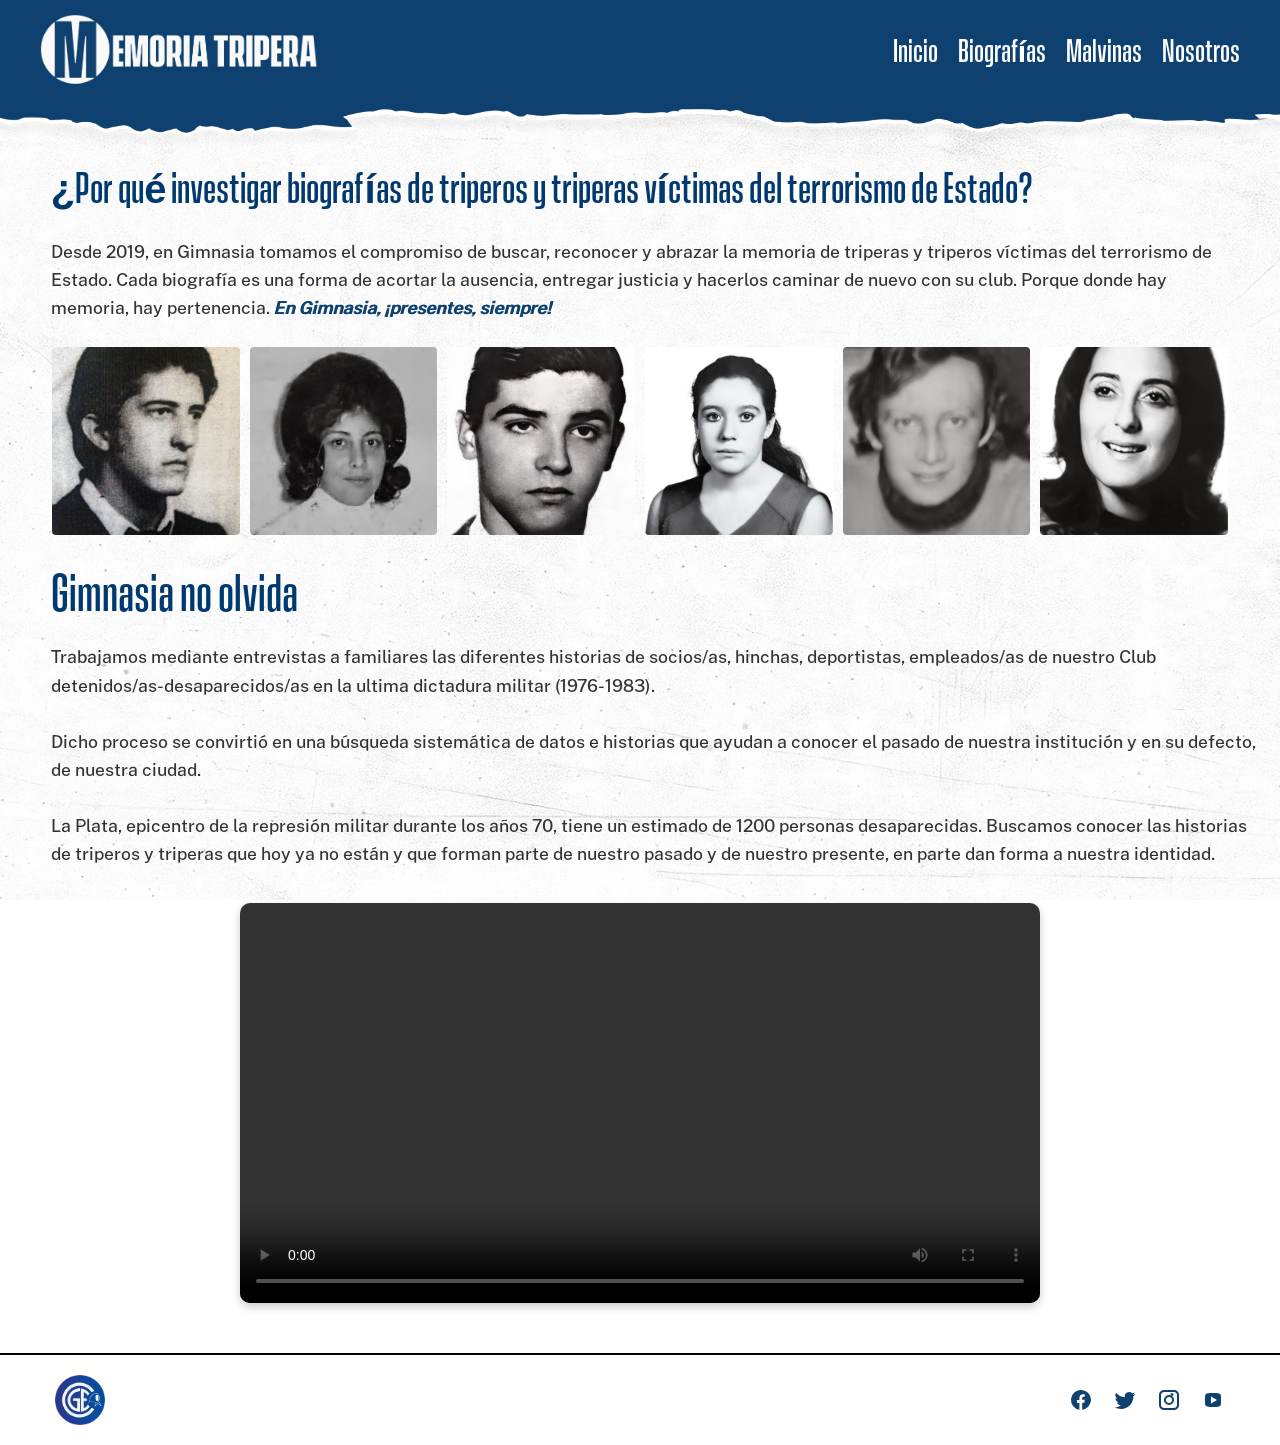
==== index.html @ a1e3c277 "index + css index actualizado" ====
<!DOCTYPE html>
<html lang="es">
        <head>
                <meta charset="UTF-8" />
                <meta name="viewport"
                        content="width=device-width, initial-scale=1.0" />
                <title>Memoria Tripera</title>
                <link rel="stylesheet" href="styles.css" />
                <link
                        href="https://fonts.googleapis.com/css2?family=Public+Sans:wght@700&display=swap"
                        rel="stylesheet">
        </head>
        <body>
                <header class="encabezado">
                        <div class="contenido-header">
                                <div class="logo">
                                        <img src="recursos\logo2.png" alt="Logo">
                                </div>
                                <nav class="navbar">
                                        <ul>
                                                <li><a
                                                                href="index.html">Inicio</a></li>
                                                <li><a
                                                                href="biografias.html">Biografías</a></li>
                                                <li><a
                                                                href="notas.html">Malvinas</a></li>
                                                <li><a
                                                                href="nosotros.html">Nosotros</a></li>
                                        </ul>
                                </nav>

                        </header>

                        <div class="imagen-rasgada">
                                <img src="recursos\Header.png" alt="Efecto rasgado">
                        </div>

                        <main>

                                <section class="contenido">
                                        <h2 class="titulo-intro">¿Por qué investigar biografías de triperos y triperas víctimas del terrorismo de Estado?</h2>
                                        <p class="texto-intro">
                                                Desde 2019, en Gimnasia tomamos
                                                el compromiso de buscar,
                                                reconocer y abrazar la memoria
                                                de triperas y triperos
                                                víctimas del terrorismo de
                                                Estado. Cada biografía es una
                                                forma de acortar la ausencia,
                                                entregar justicia y
                                                hacerlos caminar de nuevo con su
                                                club. Porque donde hay
                                                memoria, hay pertenencia.
                                                <span style="
  font-weight: 900;
  font-style: italic;
  color: #0F4170;
  text-shadow: 0.5px 0 #0F4170, -0.5px 0 #0F4170;
">
                                                        En Gimnasia, ¡presentes,
                                                        siempre!
                                                </span>

                                        </p>

                                        <div class="galeria">
                                                <a
                                                        href="Alaye Dematti Carlos Esteban.html"><img
                                                                src="fotos/1) Alaye Dematti, Carlos Esteban.jpg"
                                                                alt="Juan Pérez" /></a>
                                                <a
                                                        href="biografias.html"><img
                                                                src="fotos/19) Loyola González de Paz, Luisa Mabel.jpg"
                                                                alt="María Gómez" /></a>
                                                <a
                                                        href="biografias.html"><img
                                                                src="fotos/3) Attademo, Abigail Armando.jpeg"
                                                                alt="María Gómez" /></a>
                                                <a
                                                        href="biografias.html"><img
                                                                src="fotos/9) Del Buono Alba, Rosa Estela.jpg"
                                                                alt="María Gómez" /></a>
                                                <a
                                                        href="biografias.html"><img
                                                                src="fotos/5) Brawerman-Zeff,-Alfredo-Oscar.jpg"
                                                                alt="María Gómez" /></a>
                                                <a
                                                        href="biografias.html"><img
                                                                src="fotos/16) Guzner Lorenzo, Ana María.jpg"
                                                                alt="María Gómez" /></a>
                                                

                                        </div>
                                </section>
                        </main>

                        

                                 <h2 class="titulo2-intro">Gimnasia no olvida</h2>
                                 <p class="texto2-intro">
                                                Trabajamos mediante entrevistas a familiares las diferentes historias de socios/as, hinchas, deportistas, empleados/as de nuestro Club detenidos/as-desaparecidos/as en la ultima dictadura militar (1976-1983). <br> <br>

Dicho proceso se convirtió en una búsqueda sistemática de datos e historias que ayudan a conocer el pasado de nuestra institución y en su defecto, de nuestra ciudad. <br> <br>

La Plata, epicentro de la represión militar durante los años 70, tiene un estimado de 1200 personas desaparecidas. Buscamos conocer las historias de triperos y triperas que hoy ya no están y que forman parte de nuestro pasado y de nuestro presente, en parte dan forma a nuestra identidad.

                                        </p>

                                      <section class="playlist-section">
  <video width="100%" height="auto" controls>
  <source src="mes-de-la-memoria--2018---club-de-gimnasia-y-esgrima-la-plata.mp4" type="video/mp4">
  Tu navegador no soporta el video HTML5. Podés verlo <a href="videos/video_memoria.mp4">acá</a>.
</video>




                        <footer>
                                <div class="footer-line"></div>
                                <div class="footer-content">
                                        <img src="recursos\ddhh.png" alt="Logo"
                                                class="footer-logo" />
                                        <div class="social-icons">
                                                <a href="#"
                                                        aria-label="Facebook"
                                                        class="icon facebook"
                                                        target="_blank"
                                                        rel="noopener noreferrer">
                                                        <svg
                                                                xmlns="http://www.w3.org/2000/svg"
                                                                viewBox="0 0 24 24"
                                                                fill="#0F4170"
                                                                width="24"
                                                                height="24">
                                                                <path
                                                                        d="M22 12a10 10 0 1 0-11.6 9.8v-6.9h-2.4v-2.9h2.4v-2.2c0-2.3 1.4-3.5 3.4-3.5 1 0 2 .07 2 .07v2.3h-1.1c-1.1 0-1.5.7-1.5 1.4v1.8h2.5l-.4 2.9h-2.1v6.9A10 10 0 0 0 22 12" />
                                                        </svg>
                                                </a>
                                                <a href="#" aria-label="Twitter"
                                                        class="icon twitter"
                                                        target="_blank"
                                                        rel="noopener noreferrer">
                                                        <svg
                                                                xmlns="http://www.w3.org/2000/svg"
                                                                fill="#0F4170"
                                                                viewBox="0 0 24 24"
                                                                width="24"
                                                                height="24">
                                                                <path
                                                                        d="M22.46 6c-.77.35-1.6.58-2.46.69a4.3 4.3 0 0 0 1.88-2.37 8.59 8.59 0 0 1-2.72 1.04 4.28 4.28 0 0 0-7.3 3.9 12.14 12.14 0 0 1-8.8-4.46 4.28 4.28 0 0 0 1.32 5.72 4.25 4.25 0 0 1-1.94-.54v.05a4.28 4.28 0 0 0 3.44 4.2 4.3 4.3 0 0 1-1.93.07 4.28 4.28 0 0 0 4 3 8.6 8.6 0 0 1-5.33 1.84c-.35 0-.7-.02-1.04-.06a12.14 12.14 0 0 0 6.57 1.93c7.88 0 12.2-6.53 12.2-12.19 0-.18 0-.36-.01-.53A8.72 8.72 0 0 0 22.46 6z" />
                                                        </svg>
                                                </a>
                                                <a href="#"
                                                        aria-label="Instagram"
                                                        class="icon instagram"
                                                        target="_blank"
                                                        rel="noopener noreferrer">
                                                        <svg
                                                                xmlns="http://www.w3.org/2000/svg"
                                                                fill="#0F4170"
                                                                viewBox="0 0 24 24"
                                                                width="24"
                                                                height="24">
                                                                <path
                                                                        d="M7 2C4.24 2 2 4.24 2 7v10c0 2.76 2.24 5 5 5h10c2.76 0 5-2.24 5-5V7c0-2.76-2.24-5-5-5H7zm10 2c1.65 0 3 1.35 3 3v10c0 1.65-1.35 3-3 3H7c-1.65 0-3-1.35-3-3V7c0-1.65 1.35-3 3-3h10zm-5 3a5 5 0 1 0 0 10 5 5 0 0 0 0-10zm0 2a3 3 0 1 1 0 6 3 3 0 0 1 0-6zm4.5-2.5a1.5 1.5 0 1 1-3 0 1.5 1.5 0 0 1 3 0z" />
                                                        </svg>
                                                </a>
                                                <a href="#" aria-label="YouTube"
                                                        class="icon youtube"
                                                        target="_blank"
                                                        rel="noopener noreferrer">
                                                        <svg
                                                                xmlns="http://www.w3.org/2000/svg"
                                                                fill="#0F4170"
                                                                viewBox="0 0 24 24"
                                                                width="24"
                                                                height="24">
                                                                <path
                                                                        d="M19.8 7.2a2.41 2.41 0 0 0-1.7-1.7C16.5 5 12 5 12 5s-4.5 0-6.1.5a2.41 2.41 0 0 0-1.7 1.7A25.42 25.42 0 0 0 4 12a25.42 25.42 0 0 0 .2 4.8 2.41 2.41 0 0 0 1.7 1.7c1.6.5 6.1.5 6.1.5s4.5 0 6.1-.5a2.41 2.41 0 0 0 1.7-1.7A25.42 25.42 0 0 0 20 12a25.42 25.42 0 0 0-.2-4.8zM10 15.5v-7l6 3.5-6 3.5z" />
                                                        </svg>
                                                </a>
                                        </div>
                                </div>
                </body>
        </html>
---- styles.css ----
* {
  margin: 0;
  padding: 0;
  box-sizing: border-box;
}

@font-face {
  font-family: 'Vanguard CF SemiBold';
  src: url('./Demo_Fonts/Fontspring-DEMO-vanguardcf-medium.otf') format('opentype');
  font-weight: 600;
  font-style: normal;
}

@font-face {
  font-family: 'Public Sans SemiBold';
  src: url('./public-sans/PublicSans-Medium.otf') format('opentype');
  font-weight: 600;
  font-style: normal;
}

body::-webkit-scrollbar {
  display: none;
}

body {
  background: url('recursos/fondo.png') no-repeat center center fixed;
  background-size: cover;
  color: #111;
  display: flex;
  flex-direction: column;
  overflow-x: hidden;
  width: 100%;
}

/* ---------- HEADER ---------- */
.encabezado {
  
  font-family: 'Vanguard CF SemiBold', sans-serif;
  position: relative;
  width: 100%;
  color: white;
  z-index: 0;
  padding: 10px 40px 105px; 
}

.contenido-header {
  display: flex;
  justify-content: space-between;
  align-items: center;
  flex-wrap: wrap;
  position: relative;
  z-index: 10;
}

/* Logo */

.logo img {
  height: 6vw;
}

/* Navbar */

.navbar ul {
  display: flex;
  gap: 20px;
  list-style: none;
  padding-left: 18vw;
}

.navbar a {
  color: white;
  text-decoration: none;
  font-weight: bold;
  font-size: 30px;
}

.navbar a:hover {
  color: #d8d8d8;
}

/* Imagen rasgada */

.imagen-rasgada {
  position: relative;
  margin-top: -33vw;
  bottom: 0;
  left: -2vw;
  width: 100%;
  max-width: 105vw;
  z-index: -1;
}

.imagen-rasgada img {
  width: 105vw;
  height: 100%;
  display: block;
}

main {
  display: flex;
  padding: 20px;
}

/* Intro */

.titulo-intro {
  margin-left: 2.4vw;
  font-family: 'Vanguard CF SemiBold', sans-serif;
  font-size: 2.5rem;
  text-align: left;
  color: #003970;
  margin-top: -1vw;
}

.texto-intro {
  margin-top: 2vw;
  margin-left: 2.4vw;
  margin-right: 1.5vw;
  font-family: 'Public Sans SemiBold', sans-serif;
  font-size: 1.1rem;
  line-height: 1.6;
  color: #333;
  margin-bottom: 2vw;
}

.titulo2-intro {
  margin-left: 4vw;
  font-family: 'Vanguard CF SemiBold', sans-serif;
  font-size: 3rem;
  text-align: left;
  color: #003970;
  margin-top: 0vw;
}

.texto2-intro{
  margin-top: 2vw;
  margin-left: 4vw;
  margin-right: 1.5vw;
  font-family: 'Public Sans SemiBold', sans-serif;
  font-size: 1.1rem;
  line-height: 1.6;
  color: #333;
  margin-bottom: 2vw;
}

/* Galeria */

.galeria {
  margin-left: 2.5vw;
  margin-right: 2.5vw;
  display: grid;
  grid-template-columns: repeat(6, 1fr);
  gap: 10px;
}

.galeria img {
  width: 100%;
  aspect-ratio: 1 / 1;
  object-fit: cover;
  cursor: pointer;
  border-radius: 4px;
  transition: transform 0.2s ease;
}

.galeria img:hover {
  transform: scale(1.03);
}

/* Player */

video {
  max-width: 800px;
  margin: 10px auto;
  display: block;
  box-shadow: 0 4px 10px rgba(0, 0, 0, 0.2);
  border-radius: 10px;
}

/* Footer */

footer {
    font-family: 'Vanguard CF SemiBold', sans-serif;
    background: #fff;
    color: #0F4170;
  }

.footer-text{
        margin-left: 9vw;
        margin-top: -4.8vw;
        font-size: 2vw;
  }

.footer-line {
    height: 2px;
    background: black;
    width: 100%;
    margin-top: 50px; 
}

.footer-content {
    max-width: 1200px;
    margin: 0 auto;
    padding: 20px 15px;
    display: flex;
    align-items: center;
    justify-content: space-between;
}
  
.footer-logo {
    height: 50px;
    object-fit: contain;
}
  
.social-icons {
    display: flex;
    gap: 20px;
}

.social-icons a {
    display: inline-flex;
    transition: opacity 0.3s ease;
}

.social-icons a:hover {
    opacity: 0.7;
}

.social-icons svg {
    display: block;
}

/* ---------- MOBILE ---------- */

@media (max-width: 768px) {

 .imagen-rasgada {
  position: absolute;
  top: 0;
  left: 0;
  width: 100%;
}

.imagen-rasgada img {
    width: 100%;
    max-height: 65%;
    object-fit: cover;
  }

  .contenido-header {
    flex-direction: column;
    align-items: center;
    text-align: center;
  }

  .logo img {
    height: 80px; 
    margin-bottom: 10px;
  }

 .navbar ul {
    flex-direction: column;
    gap: 20px;
    padding-left: 0;
    margin-top: 10px;
  }

  .navbar a {
    font-size: 26px; 
    letter-spacing: 1px; 
  }

  .galeria {
    grid-template-columns: repeat(2, 1fr);
  }
  
}
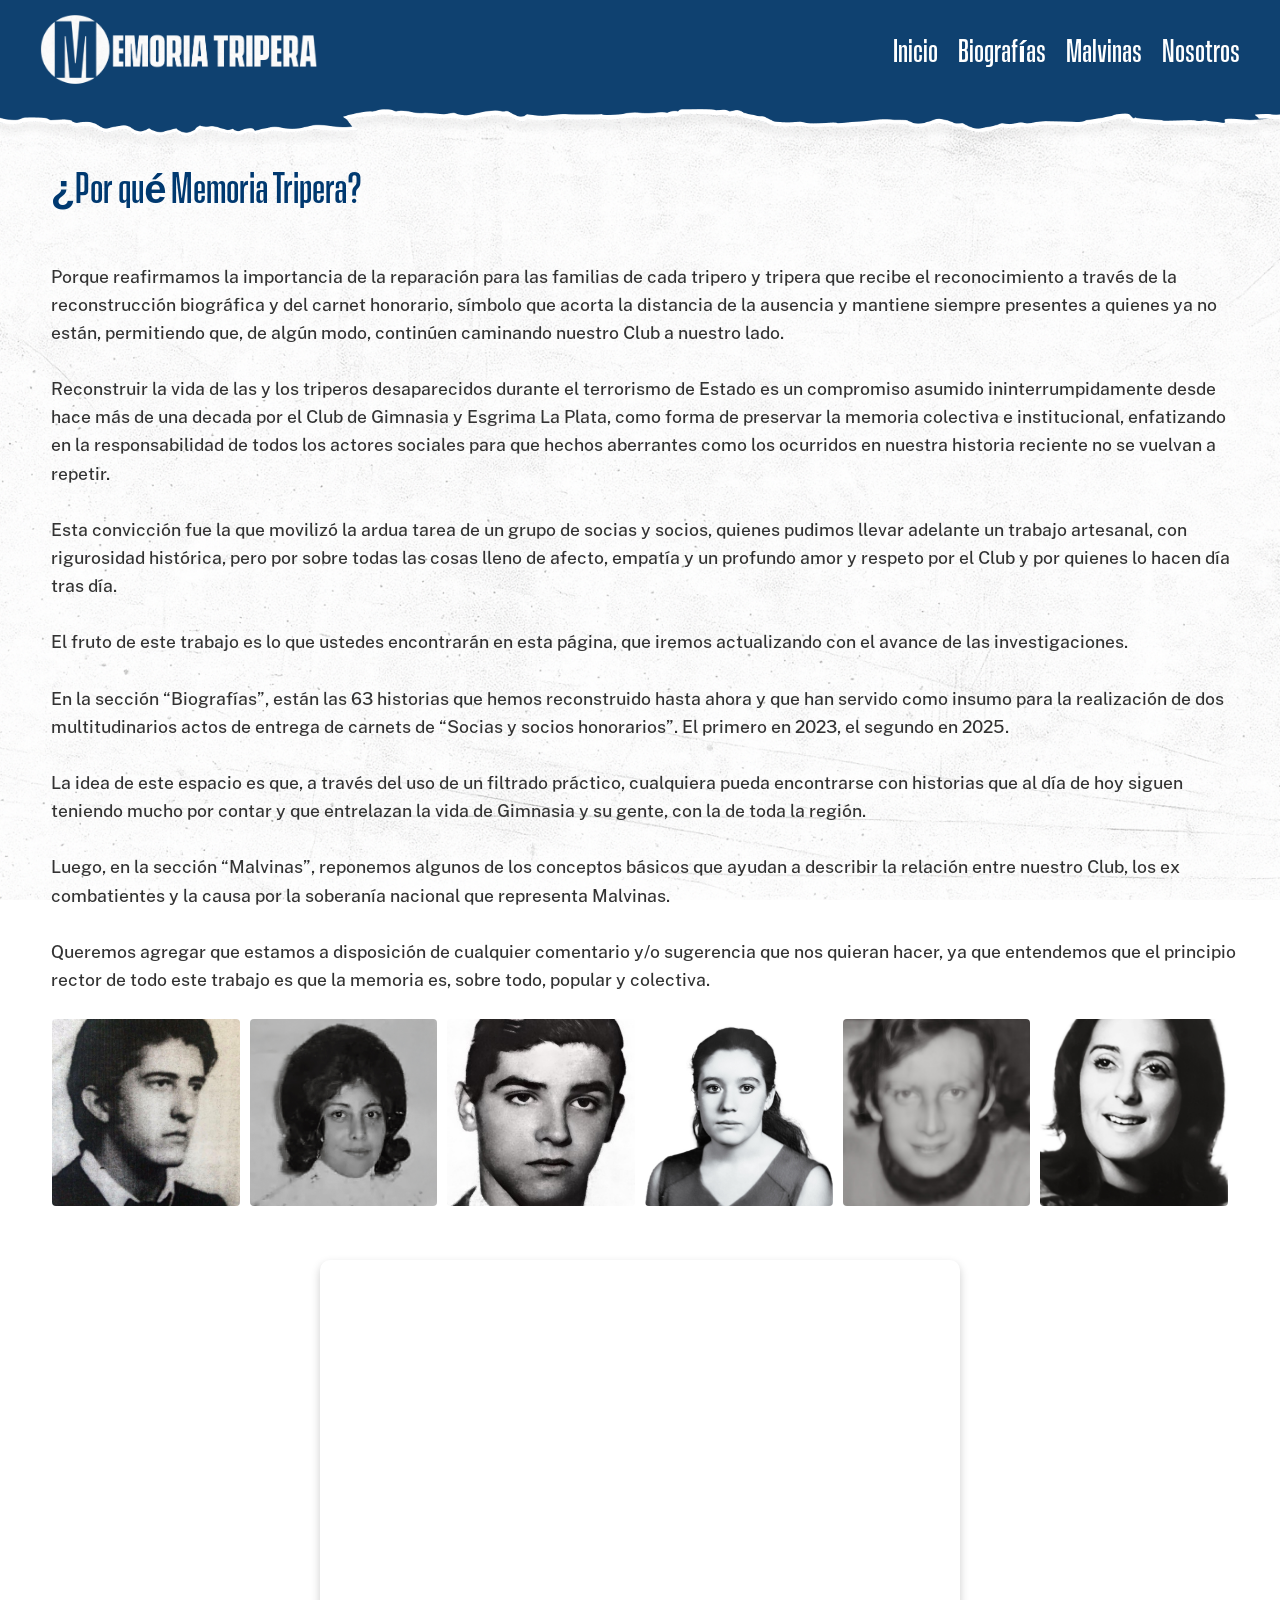
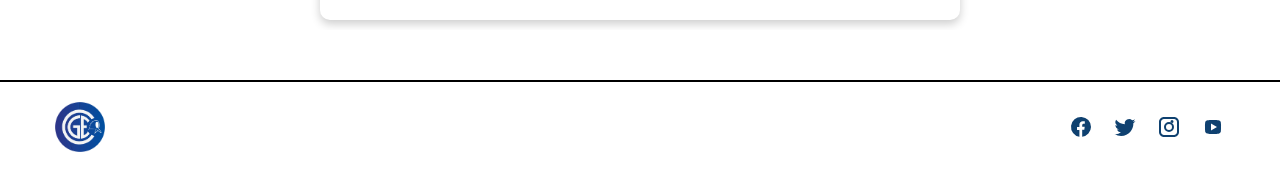
==== commit 74aadeed: "html biografias (+ json + js)" ====
--- a/index.html
+++ b/index.html
@@ -38,28 +38,37 @@
                         <main>
 
                                 <section class="contenido">
-                                        <h2 class="titulo-intro">¿Por qué investigar biografías de triperos y triperas víctimas del terrorismo de Estado?</h2>
+                                        <h2 class="titulo-intro">¿Por qué Memoria Tripera?</h2>
                                         <p class="texto-intro">
-                                                Desde 2019, en Gimnasia tomamos
-                                                el compromiso de buscar,
-                                                reconocer y abrazar la memoria
-                                                de triperas y triperos
-                                                víctimas del terrorismo de
-                                                Estado. Cada biografía es una
-                                                forma de acortar la ausencia,
-                                                entregar justicia y
-                                                hacerlos caminar de nuevo con su
-                                                club. Porque donde hay
-                                                memoria, hay pertenencia.
-                                                <span style="
-  font-weight: 900;
-  font-style: italic;
-  color: #0F4170;
-  text-shadow: 0.5px 0 #0F4170, -0.5px 0 #0F4170;
-">
-                                                        En Gimnasia, ¡presentes,
-                                                        siempre!
-                                                </span>
+                                                Porque reafirmamos la importancia de la reparación para las familias de cada tripero y
+tripera que recibe el reconocimiento a través de la reconstrucción biográfica y del carnet
+honorario, símbolo que acorta la distancia de la ausencia y mantiene siempre presentes a
+quienes ya no están, permitiendo que, de algún modo, continúen caminando nuestro Club a
+nuestro lado. <br><br>
+Reconstruir la vida de las y los triperos desaparecidos durante el terrorismo de Estado es un
+compromiso asumido ininterrumpidamente desde hace más de una decada por el Club de
+Gimnasia y Esgrima La Plata, como forma de preservar la memoria colectiva e institucional,
+enfatizando en la responsabilidad de todos los actores sociales para que hechos aberrantes
+como los ocurridos en nuestra historia reciente no se vuelvan a repetir. <br><br>
+Esta convicción fue la que movilizó la ardua tarea de un grupo de socias y socios, quienes
+pudimos llevar adelante un trabajo artesanal, con rigurosidad histórica, pero por sobre todas
+las cosas lleno de afecto, empatía y un profundo amor y respeto por el Club y por quienes lo
+hacen día tras día. <br><br>
+El fruto de este trabajo es lo que ustedes encontrarán en esta página, que iremos
+actualizando con el avance de las investigaciones. <br><br>
+En la sección “Biografías”, están las 63 historias que hemos reconstruido hasta ahora y que
+han servido como insumo para la realización de dos multitudinarios actos de entrega de
+carnets de “Socias y socios honorarios”. El primero en 2023, el segundo en 2025. <br><br>
+La idea de este espacio es que, a través del uso de un filtrado práctico, cualquiera pueda
+encontrarse con historias que al día de hoy siguen teniendo mucho por contar y que
+entrelazan la vida de Gimnasia y su gente, con la de toda la región. <br><br>
+Luego, en la sección “Malvinas”, reponemos algunos de los conceptos básicos que ayudan
+a describir la relación entre nuestro Club, los ex combatientes y la causa por la soberanía
+nacional que representa Malvinas. <br><br>
+Queremos agregar que estamos a disposición de cualquier comentario y/o sugerencia que
+nos quieran hacer, ya que entendemos que el principio rector de todo este trabajo es que la
+memoria es, sobre todo, popular y colectiva.
+                                        
 
                                         </p>
 
@@ -94,25 +103,16 @@
                                 </section>
                         </main>
 
-                        
-
-                                 <h2 class="titulo2-intro">Gimnasia no olvida</h2>
-                                 <p class="texto2-intro">
-                                                Trabajamos mediante entrevistas a familiares las diferentes historias de socios/as, hinchas, deportistas, empleados/as de nuestro Club detenidos/as-desaparecidos/as en la ultima dictadura militar (1976-1983). <br> <br>
-
-Dicho proceso se convirtió en una búsqueda sistemática de datos e historias que ayudan a conocer el pasado de nuestra institución y en su defecto, de nuestra ciudad. <br> <br>
-
-La Plata, epicentro de la represión militar durante los años 70, tiene un estimado de 1200 personas desaparecidas. Buscamos conocer las historias de triperos y triperas que hoy ya no están y que forman parte de nuestro pasado y de nuestro presente, en parte dan forma a nuestra identidad.
-
-                                        </p>
-
-                                      <section class="playlist-section">
-  <video width="100%" height="auto" controls>
-  <source src="mes-de-la-memoria--2018---club-de-gimnasia-y-esgrima-la-plata.mp4" type="video/mp4">
-  Tu navegador no soporta el video HTML5. Podés verlo <a href="videos/video_memoria.mp4">acá</a>.
-</video>
-
-
+<section class="playlist-section">
+  <iframe 
+    src="https://www.youtube.com/embed/qXDXODq2wKA" 
+    title="En Gimnasia ¡Presentes, siempre! | 2da entrega de carnets a victimas del terrorismo de Estado" 
+    frameborder="0" 
+    allow="accelerometer; autoplay; clipboard-write; encrypted-media; gyroscope; picture-in-picture; web-share" 
+    referrerpolicy="strict-origin-when-cross-origin" 
+    allowfullscreen>
+  </iframe>
+</section>
 
 
                         <footer>
--- a/styles.css
+++ b/styles.css
@@ -23,6 +23,8 @@
 }
 
 body {
+  margin: 0;
+  padding: 0;
   background: url('recursos/fondo.png') no-repeat center center fixed;
   background-size: cover;
   color: #111;
@@ -101,6 +103,8 @@
   padding: 20px;
 }
 
+/* Index */
+
 /* Intro */
 
 .titulo-intro {
@@ -168,9 +172,11 @@
 
 /* Player */
 
-video {
-  max-width: 800px;
-  margin: 10px auto;
+iframe {
+  width: 50%;         
+  max-width: 742px;   
+  aspect-ratio: 16/9;   
+  margin: 30px auto 10px; 
   display: block;
   box-shadow: 0 4px 10px rgba(0, 0, 0, 0.2);
   border-radius: 10px;
@@ -274,3 +280,169 @@
   }
   
 }
+
+/* ---------- LAYOUT GENERAL ---------- */
+
+.contenedor-principal {
+    display: flex;
+    gap: 50px;
+    padding: 60px 80px;
+}
+
+/* ---------- SIDEBAR ---------- */
+
+.sidebar {
+    width: 260px;
+    flex-shrink: 0;
+}
+
+.sidebar h3 {
+    font-size: 20px;
+    margin-bottom: 25px;
+    font-family: 'Vanguard CF SemiBold', sans-serif;
+    color: #003970;
+}
+
+.bloque-filtro {
+    margin-bottom: 30px;
+}
+
+.bloque-filtro h4 {
+    margin-bottom: 12px;
+    font-size: 16px;
+    font-family: 'Public Sans', sans-serif;
+}
+
+.bloque-filtro label {
+    display: block;
+    margin-bottom: 8px;
+    font-size: 14px;
+    cursor: pointer;
+    font-family: 'Public Sans', sans-serif;
+}
+
+.bloque-filtro input[type="checkbox"] {
+    margin-right: 6px;
+    cursor: pointer;
+}
+
+/* Buscador */
+
+#buscador {
+    width: 100%;
+    padding: 10px;
+    border: 1px solid #ccc;
+    font-size: 14px;
+    margin-top: 8px;
+    outline: none;
+    font-family: 'Public Sans', sans-serif;
+}
+
+#buscador:focus {
+    border-color: #0F4170;
+}
+
+/* Botón reset */
+
+.btn-reset {
+    margin-top: 15px;
+    width: 100%;
+    padding: 10px;
+    border: none;
+    background-color: #0F4170;
+    color: white;
+    cursor: pointer;
+    transition: 0.2s ease;
+    font-family: 'Vanguard CF SemiBold', sans-serif;
+}
+
+.btn-reset:hover {
+    background-color: #0c3356;
+}
+
+/* ---------- GRID ---------- */
+
+.grid-biografias {
+    flex: 1;
+    display: grid;
+    grid-template-columns: repeat(4, 1fr);
+    gap: 30px;
+}
+
+/* ---------- CARDS ---------- */
+
+.card {
+    display: flex;
+    flex-direction: column;
+}
+
+/* SOLO ESTA PARTE ES CLICKEABLE */
+.card-click {
+    cursor: pointer;
+    transition: transform 0.25s ease, box-shadow 0.25s ease;
+}
+
+.card-click:hover {
+    transform: translateY(-6px);
+}
+
+/* IMAGEN CUADRADA */
+
+.card-click img {
+    width: 100%;
+    aspect-ratio: 1 / 1;
+    object-fit: cover;
+    display: block;
+    border-radius: 8px;
+}
+
+/* NOMBRE */
+
+.card-click h3 {
+    margin-top: 14px;
+    font-family: 'Vanguard CF SemiBold', sans-serif;
+    font-size: 1rem;
+    font-weight: 600;
+    color: #003970;
+    line-height: 1.3;
+}
+
+/* ---------- TÍTULO ---------- */
+
+.titulo-intro {
+    margin-bottom: 50px;
+}
+
+/* ---------- RESPONSIVE ---------- */
+
+@media (max-width: 1200px) {
+    .grid-biografias {
+        grid-template-columns: repeat(3, 1fr);
+    }
+}
+
+@media (max-width: 900px) {
+    .contenedor-principal {
+        flex-direction: column;
+        padding: 40px;
+    }
+
+    .sidebar {
+        width: 100%;
+    }
+
+    .grid-biografias {
+        grid-template-columns: repeat(2, 1fr);
+    }
+}
+
+@media (max-width: 600px) {
+
+    .contenedor-principal {
+        padding: 30px 20px;
+    }
+
+    .grid-biografias {
+        grid-template-columns: 1fr;
+    }
+}
